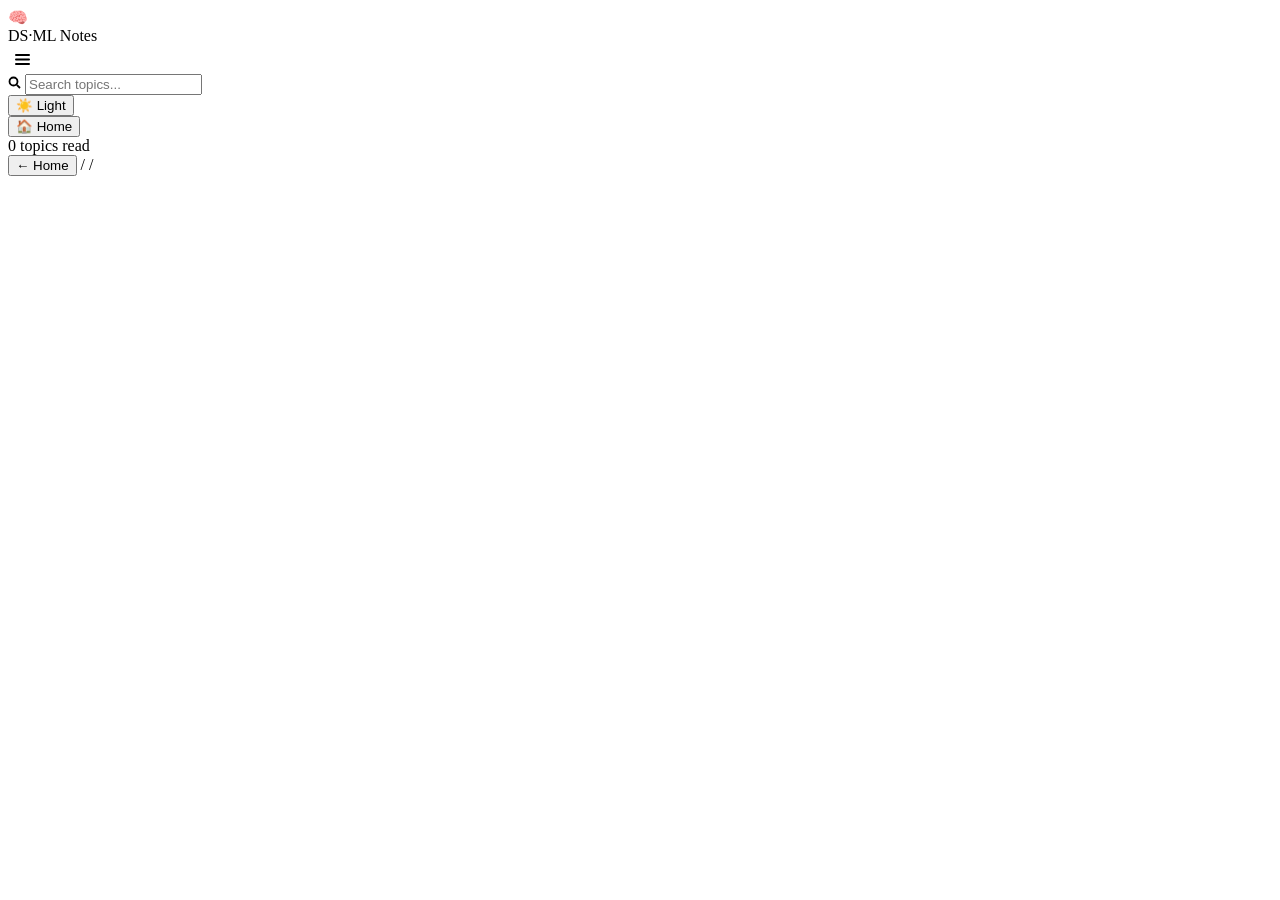
==== site-src/shell.html @ ff35d0d5 "segragate code" ====
<!DOCTYPE html>
<html lang="en" data-theme="dark">
<head>
<meta charset="UTF-8">
<meta name="viewport" content="width=device-width, initial-scale=1.0">
<title>DS·ML Interview Notes</title>
<link rel="preconnect" href="https://fonts.googleapis.com">
<link href="https://fonts.googleapis.com/css2?family=Space+Grotesk:wght@400;500;600;700&family=Inter:wght@400;500;600&family=JetBrains+Mono:wght@400;500&display=swap" rel="stylesheet">
<style>
/* __CSS__ */
</style>
</head>
<body>

<!-- TOPBAR -->
<header class="topbar">
  <div class="tb-logo" id="tbLogo" style="cursor:pointer" onclick="showHome()">
    <div class="tb-logo-icon">🧠</div>
    <span class="tb-logo-text">DS·ML Notes</span>
  </div>
  <div class="tb-center">
    <button id="hamburger" onclick="toggleSidebar()" style="background:none;border:none;cursor:pointer;padding:6px;border-radius:6px;color:var(--ink3);display:flex;align-items:center;transition:background var(--t)" onmouseover="this.style.background='var(--blue-dim)'" onmouseout="this.style.background='none'">
      <svg width="17" height="17" viewBox="0 0 17 17" fill="none" stroke="currentColor" stroke-width="2" stroke-linecap="round">
        <line x1="2" y1="4" x2="15" y2="4"/><line x1="2" y1="8.5" x2="15" y2="8.5"/><line x1="2" y1="13" x2="15" y2="13"/>
      </svg>
    </button>
    <div class="tb-search-wrap">
      <span class="tb-search-icon"><svg width="13" height="13" viewBox="0 0 13 13" fill="none" stroke="currentColor" stroke-width="1.8"><circle cx="5.5" cy="5.5" r="4"/><line x1="8.8" y1="8.8" x2="12" y2="12"/></svg></span>
      <input class="tb-search" id="searchInput" type="text" placeholder="Search topics..." autocomplete="off" spellcheck="false">
      <div class="search-results" id="searchResults"></div>
    </div>
  </div>
  <div class="tb-right">
    <button class="theme-btn" id="themeBtn" onclick="toggleTheme()">
      <span class="ti" id="themeIcon">☀️</span>
      <span id="themeLabel">Light</span>
    </button>
  </div>
</header>

<div class="sb-overlay" id="sbOverlay" onclick="toggleSidebar()"></div>

<!-- APP -->
<div class="app">

  <!-- SIDEBAR -->
  <nav class="sidebar" id="sidebar">
    <div class="sidebar-inner">
      <button class="sb-home active" id="sbHome" onclick="showHome()">
        <span class="sb-home-icon">🏠</span> Home
      </button>
      <div class="sb-divider"></div>
      <div id="sbNav"></div>
    </div>
    <div class="sb-footer">
      <div class="sb-progress-track">
        <div class="sb-progress-fill" id="progressFill" style="width:0%"></div>
      </div>
      <div class="sb-progress-text" id="progressText">0 topics read</div>
    </div>
  </nav>

  <!-- MAIN -->
  <div class="main" id="mainEl">

    <!-- HOME -->
    <div id="homeEl" style="display:none">

  <div class="syl-hero">
    <div class="syl-hero-glow"></div>
    <div class="syl-hero-inner">
      <div class="syl-hero-badge">Complete Curriculum</div>
      <h1 class="syl-hero-title">Data Science &amp; ML<br><span>Engineering Roadmap</span></h1>
      <p class="syl-hero-sub">13 phases · 100+ topics · 780+ concepts · Python to production ML</p>
    </div>
  </div>

  <div class="syl-body">
    <div class="syl-toolbar">
      <span class="syl-toolbar-label">Full Syllabus</span>
      <span class="syl-expand" id="expandAllBtn">Expand all</span>
    </div>
    <div id="phaseTree"></div>
  </div>

</div>

    <!-- TOPIC -->
    <div class="topic-page" id="topicPage">
      <div class="topic-bar" id="topicBar">
        <button class="topic-bar-back" onclick="showHome()">← Home</button>
        <span class="topic-bar-sep">/</span>
        <span class="topic-bar-cat" id="tbCat"></span>
        <span class="topic-bar-sep">/</span>
        <span class="topic-bar-name" id="tbName"></span>
      </div>
      <div class="topic-content" id="topicContent"></div>
    </div>

  </div>
</div>

<!-- SEARCH RESULTS + MODALS rendered by JS -->

<script>
/* __DATA__ */
/* __NOTES__ */
/* __APP__ */
</script>
</body>
</html>
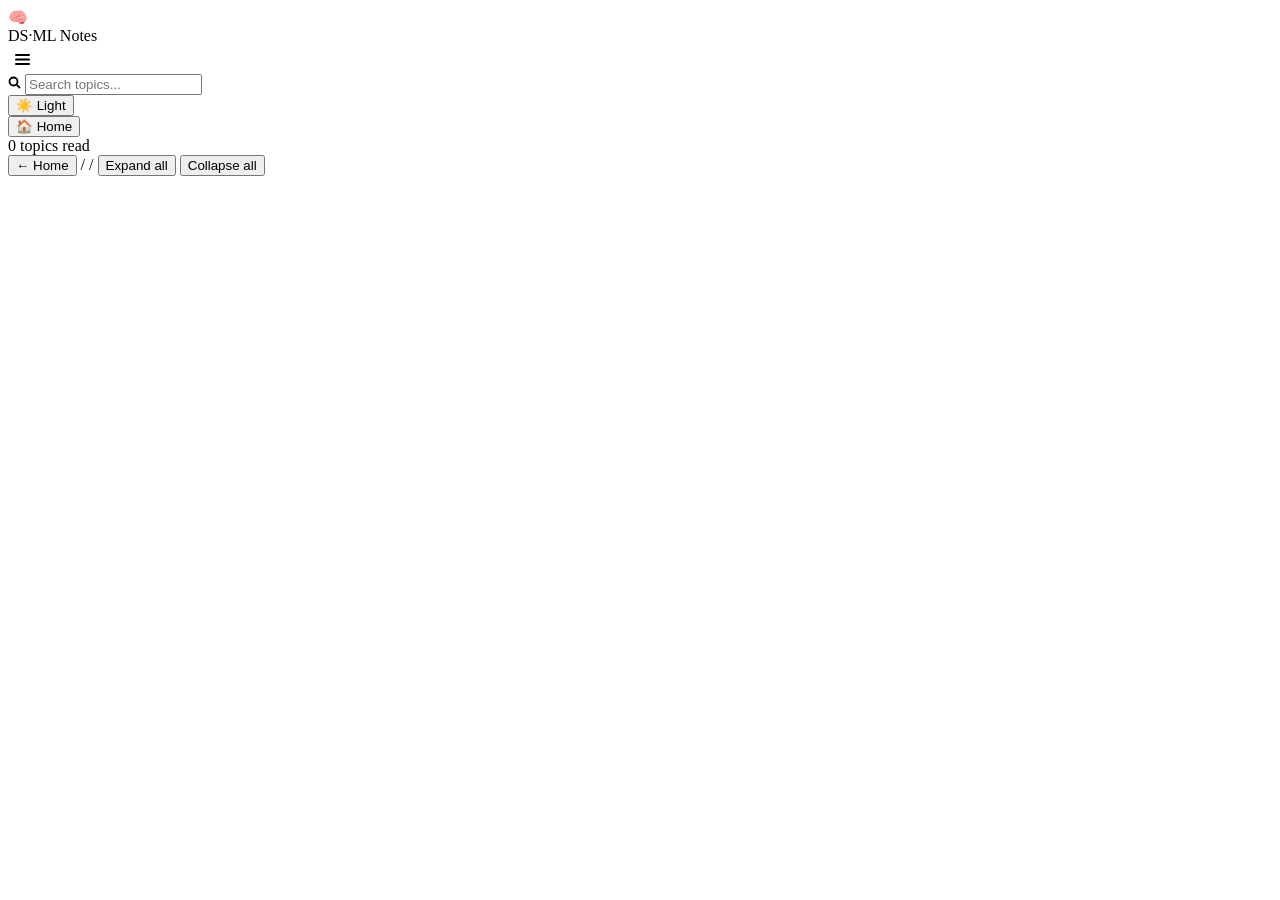
==== commit 257b1b85: "Add the page-tools buttons to the page shell The previous commit's app.js expects the Expand all / C" ====
--- a/site-src/shell.html
+++ b/site-src/shell.html
@@ -93,6 +93,10 @@
         <span class="topic-bar-cat" id="tbCat"></span>
         <span class="topic-bar-sep">/</span>
         <span class="topic-bar-name" id="tbName"></span>
+        <span class="tb-tools" id="tbTools">
+          <button onclick="setAllSections(true)" title="Expand every section">Expand all</button>
+          <button onclick="setAllSections(false)" title="Collapse every section">Collapse all</button>
+        </span>
       </div>
       <div class="topic-content" id="topicContent"></div>
     </div>
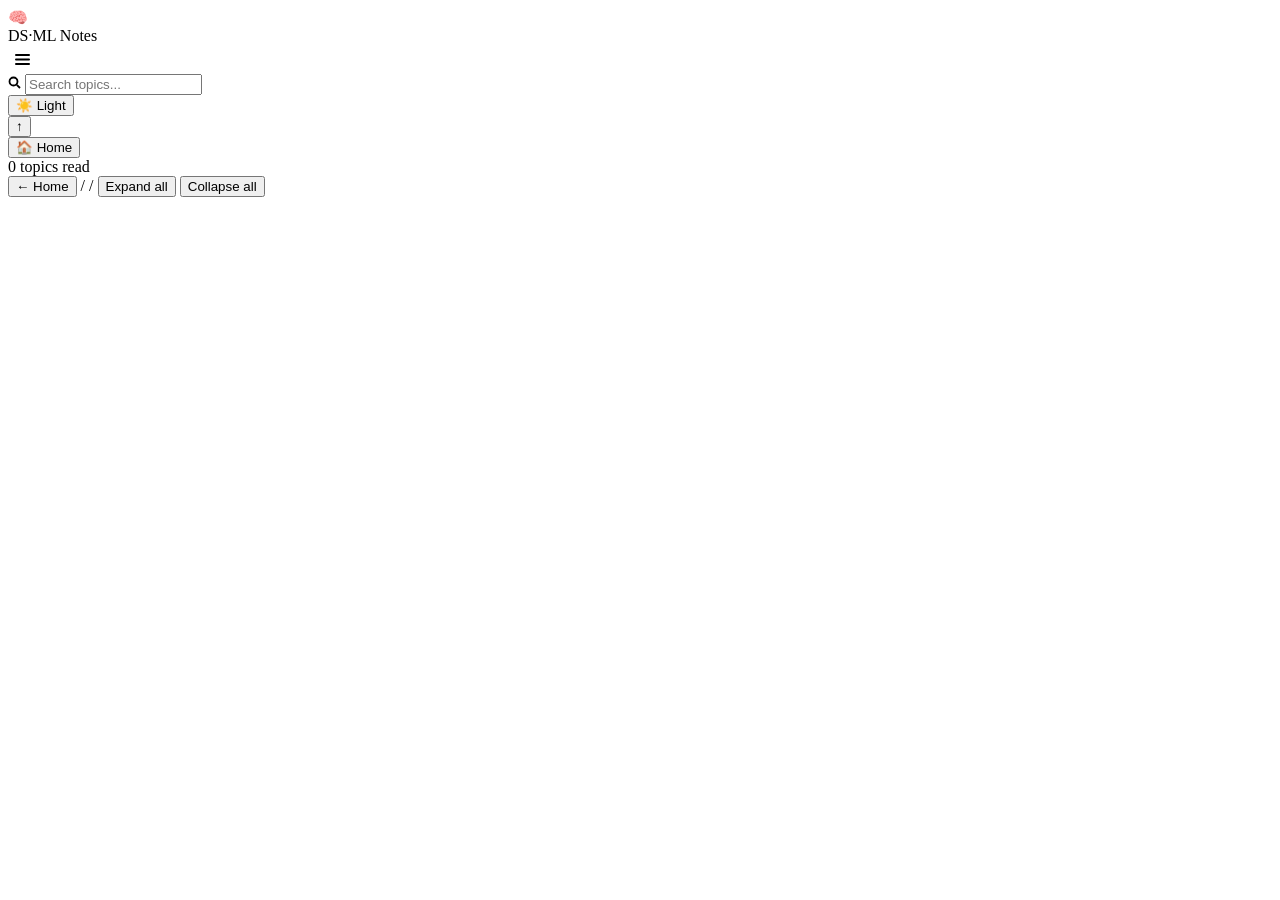
==== commit d079b93d: "Redesign the site: aurora hero, colour-coded tracks, editor-style code - Home: new hero with live st" ====
--- a/site-src/shell.html
+++ b/site-src/shell.html
@@ -38,6 +38,9 @@
   </div>
 </header>
 
+<div class="read-progress" id="readProgress"></div>
+<button class="to-top" id="toTop" title="Back to top" onclick="window.scrollTo({top:0,behavior:'smooth'})">↑</button>
+
 <div class="sb-overlay" id="sbOverlay" onclick="toggleSidebar()"></div>
 
 <!-- APP -->
@@ -66,18 +69,44 @@
     <!-- HOME -->
     <div id="homeEl" style="display:none">
 
-  <div class="syl-hero">
-    <div class="syl-hero-glow"></div>
-    <div class="syl-hero-inner">
-      <div class="syl-hero-badge">Complete Curriculum</div>
-      <h1 class="syl-hero-title">Data Science &amp; ML<br><span>Engineering Roadmap</span></h1>
-      <p class="syl-hero-sub">13 phases · 100+ topics · 780+ concepts · Python to production ML</p>
+  <section class="hero">
+    <div class="hero-aurora" aria-hidden="true"><i></i><i></i><i></i></div>
+    <div class="hero-inner">
+      <div class="hero-copy">
+        <div class="hero-badge"><span class="pulse"></span>Beginner-first · Interview-ready</div>
+        <h1 class="hero-title">Data Science &amp; ML<br><span class="grad-text">Engineering Notes</span></h1>
+        <p class="hero-sub">From your first Python script to production ML systems. Plain-language explanations, diagrams, tested code and interview Q&amp;A for every topic.</p>
+        <div class="hero-cta">
+          <button class="btn-primary" id="heroContinue">Start learning →</button>
+          <button class="btn-ghost" onclick="document.getElementById('tracks').scrollIntoView({behavior:'smooth'})">Browse tracks</button>
+          <span class="kbd-hint"><kbd>/</kbd> to search</span>
+        </div>
+        <div class="hero-stats" id="heroStats"></div>
+      </div>
+      <div class="hero-term" aria-hidden="true">
+        <div class="term-bar"><i></i><i></i><i></i><span>study.py</span></div>
+<pre class="term-body"><span class="k">from</span> notes <span class="k">import</span> python, ml, genai, dsa
+
+<span class="k">for</span> track <span class="k">in</span> roadmap:
+    learn(track.idea)      <span class="c"># plain words first</span>
+    draw(track.diagram)    <span class="c"># then the picture</span>
+    run(track.code)        <span class="c"># tested, not guessed</span>
+    practise(track.qa)     <span class="c"># interview checks</span>
+
+<span class="o">print</span>(<span class="g">"offer.accepted"</span>)<span class="cursor"></span></pre>
+      </div>
     </div>
-  </div>
+  </section>
 
   <div class="syl-body">
-    <div class="syl-toolbar">
-      <span class="syl-toolbar-label">Full Syllabus</span>
+    <div class="home-head" id="tracks">
+      <div><span class="eyebrow">Learning tracks</span><h2>Pick a track</h2></div>
+      <span class="home-head-note" id="tracksNote"></span>
+    </div>
+    <div class="track-grid" id="trackGrid"></div>
+
+    <div class="home-head">
+      <div><span class="eyebrow">Full syllabus</span><h2>Everything, topic by topic</h2></div>
       <span class="syl-expand" id="expandAllBtn">Expand all</span>
     </div>
     <div id="phaseTree"></div>
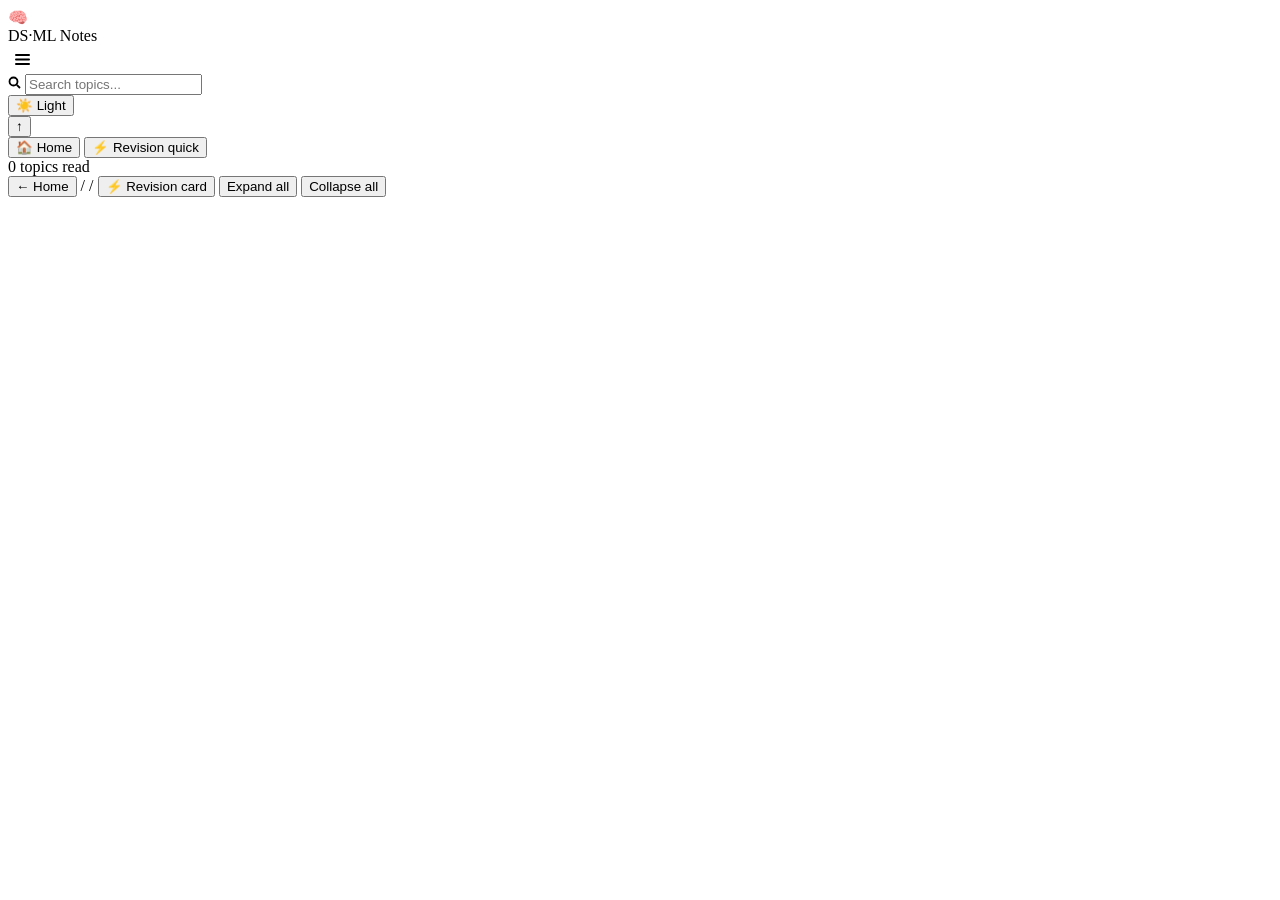
==== commit 9b244ffe: "Add a Revision mode linked back to the full notes A separate Revision page (sidebar, home hero, and " ====
--- a/site-src/shell.html
+++ b/site-src/shell.html
@@ -52,6 +52,9 @@
       <button class="sb-home active" id="sbHome" onclick="showHome()">
         <span class="sb-home-icon">🏠</span> Home
       </button>
+      <button class="sb-home sb-rev" id="sbRevision" onclick="showRevision()">
+        <span class="sb-home-icon">⚡</span> Revision <span class="sb-rev-tag">quick</span>
+      </button>
       <div class="sb-divider"></div>
       <div id="sbNav"></div>
     </div>
@@ -78,6 +81,7 @@
         <p class="hero-sub">From your first Python script to production ML systems. Plain-language explanations, diagrams, tested code and interview Q&amp;A for every topic.</p>
         <div class="hero-cta">
           <button class="btn-primary" id="heroContinue">Start learning →</button>
+          <button class="btn-ghost btn-rev" onclick="showRevision()">⚡ Quick revision</button>
           <button class="btn-ghost" onclick="document.getElementById('tracks').scrollIntoView({behavior:'smooth'})">Browse tracks</button>
           <span class="kbd-hint"><kbd>/</kbd> to search</span>
         </div>
@@ -123,6 +127,7 @@
         <span class="topic-bar-sep">/</span>
         <span class="topic-bar-name" id="tbName"></span>
         <span class="tb-tools" id="tbTools">
+          <button class="tb-rev" onclick="reviseCurrent()" title="See this note as a revision card">⚡ Revision card</button>
           <button onclick="setAllSections(true)" title="Expand every section">Expand all</button>
           <button onclick="setAllSections(false)" title="Collapse every section">Collapse all</button>
         </span>
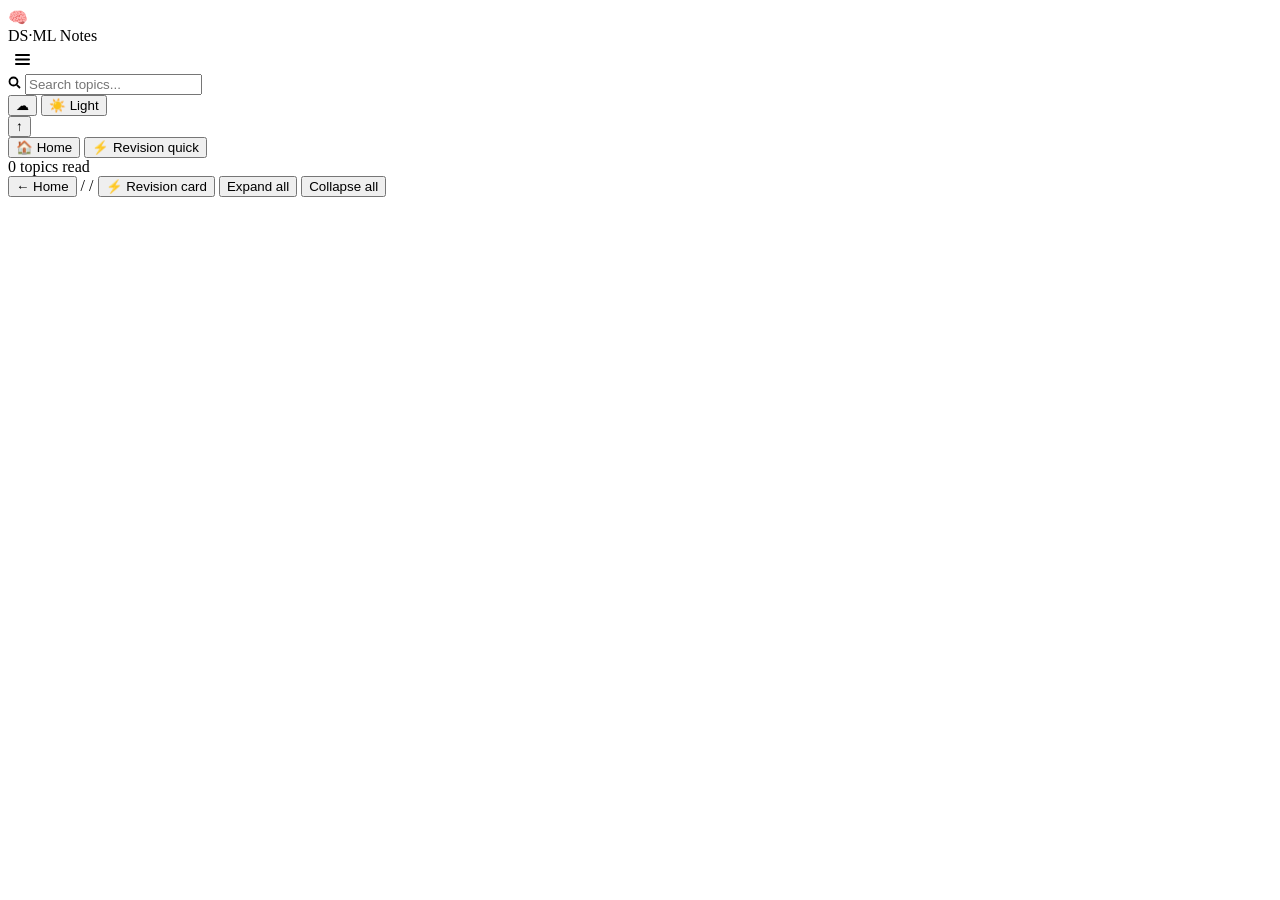
==== commit 58d27d39: "Sync progress across browsers; fuller revision cards Progress (studied, revised, problem solves) can" ====
--- a/site-src/shell.html
+++ b/site-src/shell.html
@@ -31,6 +31,7 @@
     </div>
   </div>
   <div class="tb-right">
+    <button class="sync-btn" id="syncBtn" onclick="syncDialog()" data-state="off" title="Sync progress across devices">☁</button>
     <button class="theme-btn" id="themeBtn" onclick="toggleTheme()">
       <span class="ti" id="themeIcon">☀️</span>
       <span id="themeLabel">Light</span>
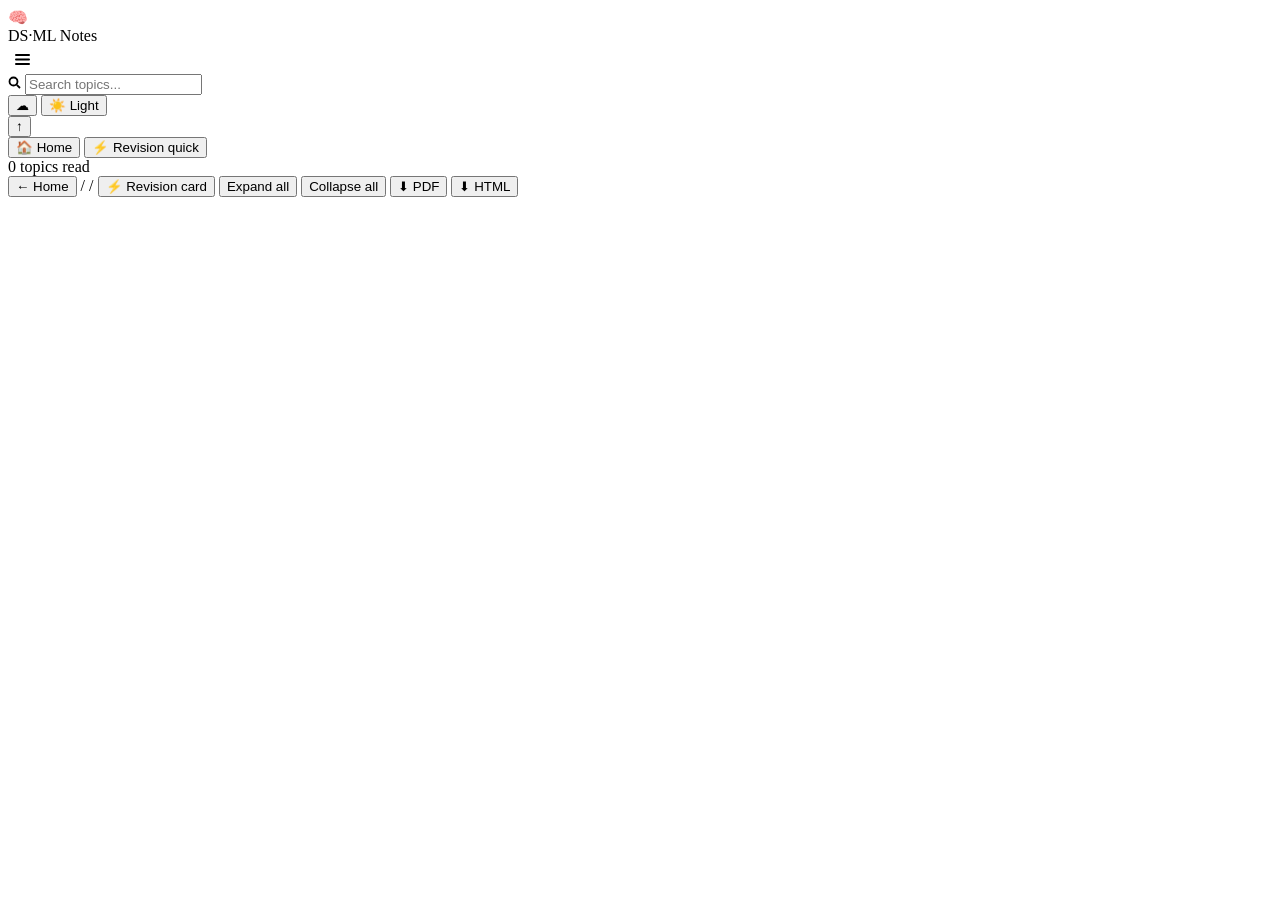
==== commit f848919a: "Open notes in a new tab with Ctrl/Cmd/middle-click; download notes at any level Every note and overv" ====
--- a/site-src/shell.html
+++ b/site-src/shell.html
@@ -131,6 +131,8 @@
           <button class="tb-rev" onclick="reviseCurrent()" title="See this note as a revision card">⚡ Revision card</button>
           <button onclick="setAllSections(true)" title="Expand every section">Expand all</button>
           <button onclick="setAllSections(false)" title="Collapse every section">Collapse all</button>
+          <button onclick="downloadCurrent('pdf')" title="Opens a print view: choose Save as PDF">⬇ PDF</button>
+          <button onclick="downloadCurrent('html')" title="Save this note as one HTML file that works offline">⬇ HTML</button>
         </span>
       </div>
       <div class="topic-content" id="topicContent"></div>
